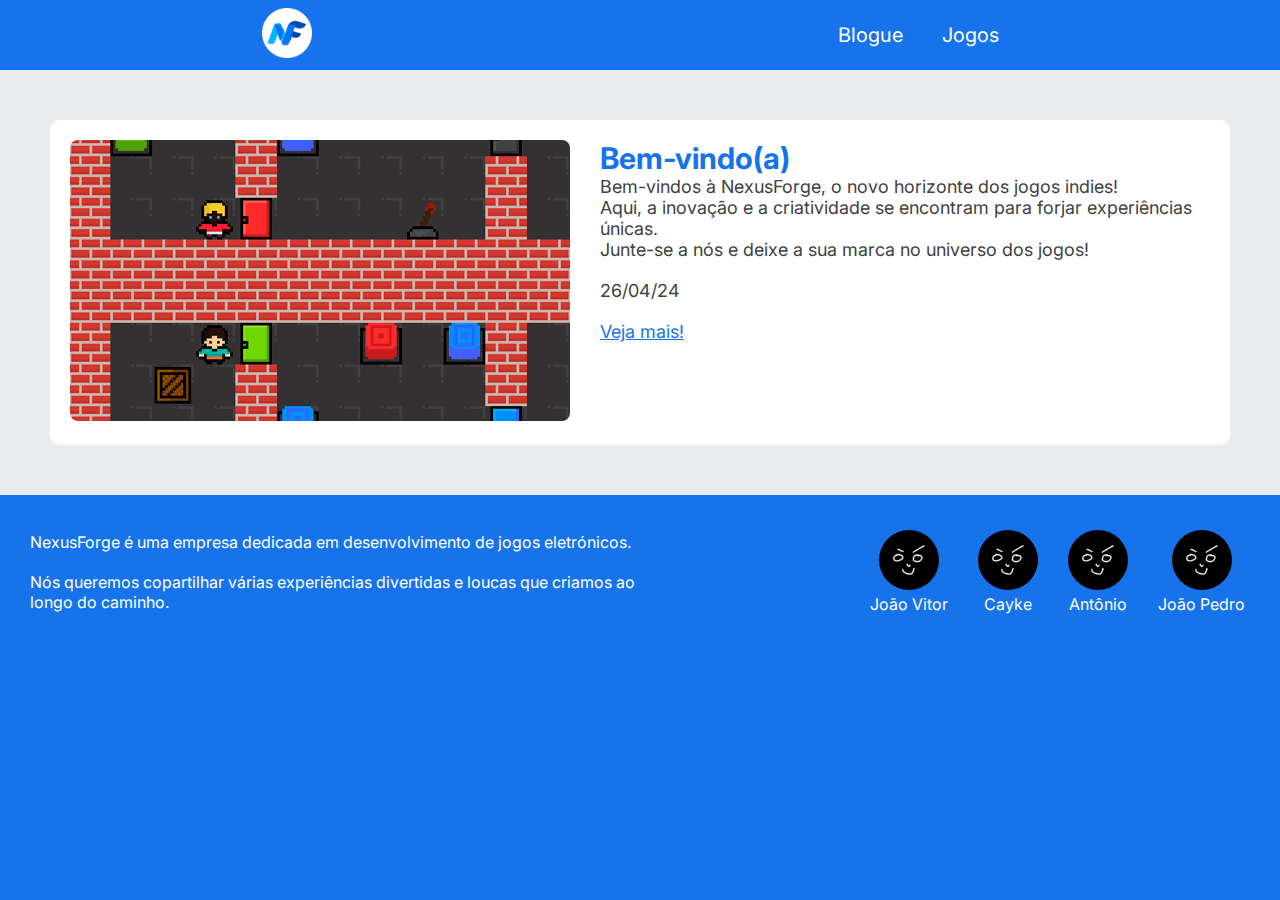
==== index.html @ 73d77b91 "Atualização das imagens" ====
<!DOCTYPE html>
<html lang="pt-br">
<head>
    <meta charset="UTF-8">
    <meta name="viewport" content="width=device-width, initial-scale=1.0">
    <title>NexusForge - Início</title>
    <link rel="stylesheet" href="assets/css/style.css">
    <link rel="shortcut icon" href="assets/img/favicon.ico" type="image/x-icon">
    <link href='https://unpkg.com/boxicons@2.1.4/css/boxicons.min.css' rel='stylesheet'>
</head>
<body>
    <header>
        <nav>
            <a href="index.html"><img class="logo" src="assets/img/nexusforge icon.png"></a>
            <div class="change-page-a">
                <a class="pages-link" href="index.html">Blogue</a>
                <a class="pages-link" href="assets/pages/games.html">Jogos</a>
            </div>   
        </nav>
    </header>

    <main>
        <div class="main-container">

            <section class="section-config">
                <div class="section-container">
                    <a id="welcomeMessageBtns" class="section-btn" href="assets/pages/all-blogs.html">
                        <img class="post-img" src="assets/img/destaques/Welcome_Message.png">
                        <div class="update-info"></div>
                    </a>
                    <div class="update-info">
                        <a id="welcomeMessageBtns" class="title-btn" href="assets/pages/all-blogs.html">
                            <h1 class="title">Bem-vindo(a)</h1>
                        </a>
                        <p>Bem-vindos à NexusForge, o novo horizonte dos jogos indies!</p>
                        <p>Aqui, a inovação e a criatividade se encontram para forjar experiências únicas.</p>
                        <p>Junte-se a nós e deixe a sua marca no universo dos jogos!</p>
                        <br>
                        <p class="date">26/04/24</p>
                        <br>
                        <a id="welcomeMessageBtns" class="see-more-btn" href="assets/pages/all-blogs.html">Veja mais!</a>
                    </div>
                </div>
            </section>
        </div>
    </main>

    <footer>
        <div class="footer-messages">
            <p>NexusForge é uma empresa dedicada em desenvolvimento de jogos eletrónicos.</p>
            <br>
            <p>Nós queremos copartilhar várias experiências divertidas e loucas que criamos ao <br> longo do caminho.</p>
        </div>

        <div class="dev-container">
            <div class="devs">
                <a class="dev-a" href="https://www.instagram.com/jv.gouveaa/">
                    <img class="dev-img" src="assets/img/null-logo.png">
                    <br>
                    João Vitor
                </a>
            </div>

            <div class="devs">
                <a class="dev-a" href="https://www.instagram.com/caykeggarcia/">
                    <img class="dev-img" src="assets/img/null-logo.png">
                    <br>
                    Cayke
                </a>
            </div>

            <div class="devs">
                <a class="dev-a" href="https://www.instagram.com/joao_pedroxz17/">
                    <img class="dev-img" src="assets/img/null-logo.png">
                    <br>
                    Antônio
                </a>
            </div>

            <div class="devs">
                <a class="dev-a" href="https://www.instagram.com/antoniiofilipe_/">
                    <img class="dev-img" src="assets/img/null-logo.png">
                    <br>
                    João Pedro
                </a>
            </div>
        </div>
    </footer>
</body>
</html>
---- assets/css/style.css ----
@import url('https://fonts.googleapis.com/css2?family=Open+Sans:ital,wght@0,300..800;1,300..800&display=swap');
@import url('https://fonts.googleapis.com/css2?family=Inter:wght@100..900&family=Pixelify+Sans:wght@400..700&display=swap');

* {
    margin: 0;
    padding: 0;
}

body {
    font-family: Inter;
    background-color: #1673ec;
}

header {
    width: 100%;
    position: absolute;
    top: 0;
    left: 0;
    background-color: #1673ec;
}

nav {
    display: flex;
    justify-content: space-around;
    align-items: center;
    padding: 8px;
}

main  {
    margin-top: 70px;
    background-color: rgb(233, 236, 238);
}

footer {
    display: flex;
    justify-content: space-between;
    background-color: #1673ec;
    color: white;
    align-items: center;
}

.logo {
    width: 50px;
    height: 50px;
}

.change-page-a {
    width: 200px;
    display: flex;
    justify-content: space-around;
}

.change-page-a > a {
    color: white;
    font-size: 20px;
}

.pages-link {
    text-decoration: none;
}

.pages-link:hover {
    text-decoration: underline;
}

.footer-messages {
    padding: 30px;
}

.footer-messages > p {
    font-size: 16px;
}

.dev-container {
    display: flex;
    justify-content: space-around;
    padding: 20px;
}

.devs {
    padding: 15px;
    text-align: center;
}

.dev-img {
    width: 60px;
    height: 60px;
    border-radius: 100px;
}

.dev-a {
    color: white;
    text-decoration: none;
}

.dev-a:hover {
    text-decoration: underline;
}

.main-container {
    padding: 50px;
}

.section-config {
    padding: 20px;
    background-color: white;
    border-radius: 10px;
    align-items: center;
}

.section-container {
    display: flex;
    color: black;
    text-decoration: none;
}

.update-info {
    padding-left: 30px;
}

.post-img {
    border-radius: 8px;
}

.title {
    color: #1673ec;
    font-size: 30px;
    font-weight: bold;
}

.update-info > ul > li {
    list-style: none;
    color: rgb(65, 65, 65);
    font-size: 18px;
}

.update-info > p {
    list-style: none;
    color: rgb(65, 65, 65);
    font-size: 18px;
}


.title-btn {
    text-decoration: none;
}

.date {
    color: black;
}

.see-more-btn {
    text-decoration: underline;
    color: #1673ec;
    font-size: 18px;
}

@media screen and (max-width: 820px){
    footer {
        display: block;
    }
    
    .section-container {
        display: block;
        color: black;
        text-decoration: none;
    }

    .update-info {
        padding: 0px;
    }
}

@media screen and (max-width: 600px){
    .post-img {
        width: 400px;
    }

    .update-info {
        padding: 0px;
    }
}

@media screen and (max-width: 512px){
    .post-img {
        width: 260px;
    }

    .update-info {
        padding: 0px;
    }

    .devs {
        padding: 5px;
    }
}

@media screen and (max-width: 400px){
    .post-img {
        width: 200px;
    }

    .update-info {
        padding: 0px;
    }

    .devs {
        padding: 5px;
    }
}
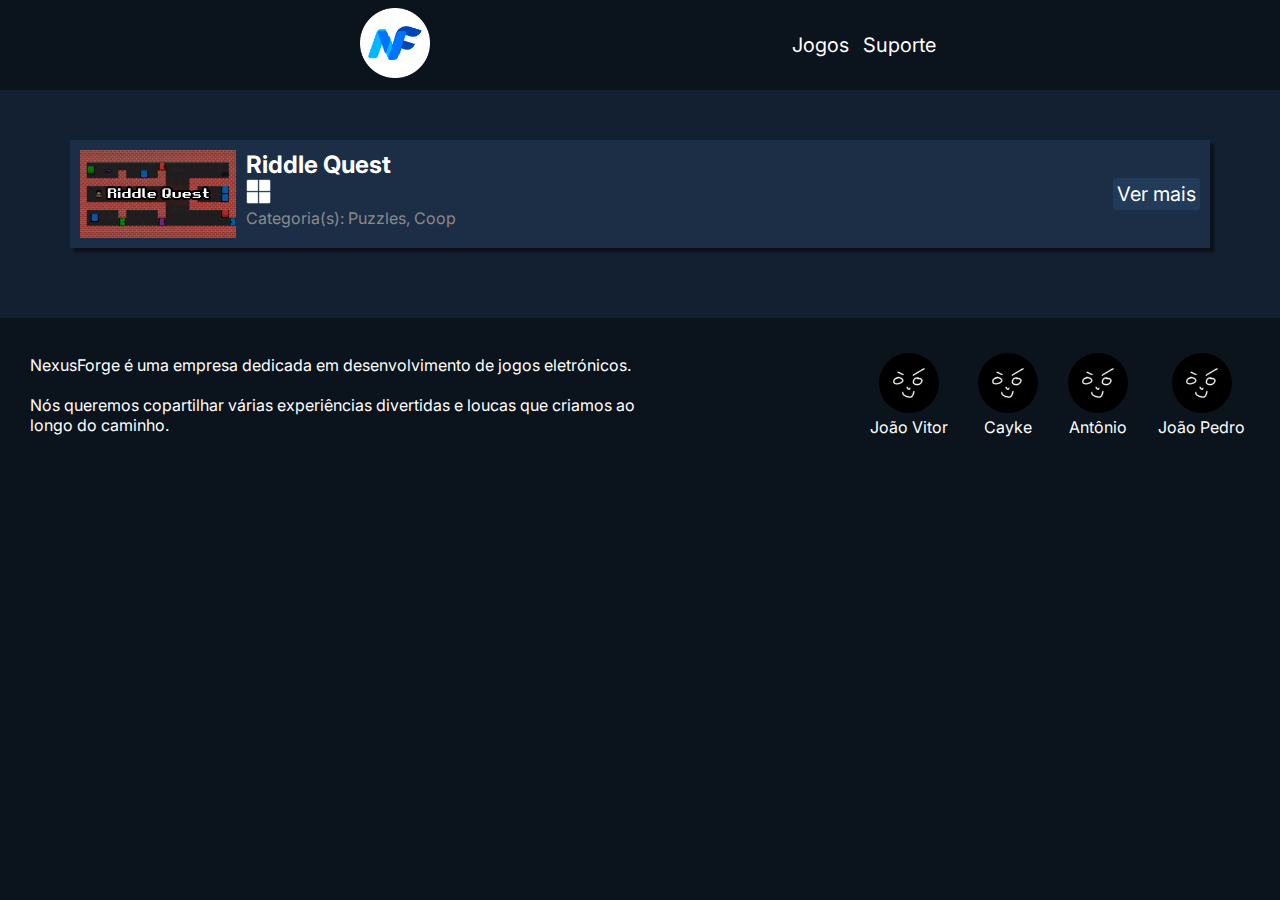
==== commit a49e4c33: "Atualização geral do site" ====
--- a/index.html
+++ b/index.html
@@ -10,38 +10,31 @@
 </head>
 <body>
     <header>
-        <nav>
+        <div class="logo-holder">
             <a href="index.html"><img class="logo" src="assets/img/nexusforge icon.png"></a>
-            <div class="change-page-a">
-                <a class="pages-link" href="index.html">Blogue</a>
-                <a class="pages-link" href="assets/pages/games.html">Jogos</a>
-            </div>   
-        </nav>
+        </div>
+
+        <div class="navigation">
+            <a href="index.html">Jogos</a>
+            <a href="#">Suporte</a>
+        </div>
     </header>
 
     <main>
-        <div class="main-container">
-
-            <section class="section-config">
-                <div class="section-container">
-                    <a id="welcomeMessageBtns" class="section-btn" href="assets/pages/all-blogs.html">
-                        <img class="post-img" src="assets/img/destaques/Welcome_Message.png">
-                        <div class="update-info"></div>
-                    </a>
-                    <div class="update-info">
-                        <a id="welcomeMessageBtns" class="title-btn" href="assets/pages/all-blogs.html">
-                            <h1 class="title">Bem-vindo(a)</h1>
-                        </a>
-                        <p>Bem-vindos à NexusForge, o novo horizonte dos jogos indies!</p>
-                        <p>Aqui, a inovação e a criatividade se encontram para forjar experiências únicas.</p>
-                        <p>Junte-se a nós e deixe a sua marca no universo dos jogos!</p>
-                        <br>
-                        <p class="date">26/04/24</p>
-                        <br>
-                        <a id="welcomeMessageBtns" class="see-more-btn" href="assets/pages/all-blogs.html">Veja mais!</a>
-                    </div>
+        <div class="game-content">
+            <div class="game-specifications">
+                <img class="game-image" src="assets/img/destaques/riddlequest-image.webp">
+                <div class="texts-content">
+                    <h2 class="game-title">Riddle Quest</h2>
+                    <img class="system-icon" src="assets/img/windows-icon.png">
+                    <p class="game-category">Categoria(s): Puzzles, Coop</p>
                 </div>
-            </section>
+            </div>
+            <div class="buttons-content">
+                <div class="see-more">
+                    <a href="https://gamejolt.com/games/RiddleQuest/816502" target=”_blank”>Ver mais</a>
+                </div>
+            </div>
         </div>
     </main>
 
@@ -61,7 +54,7 @@
                 </a>
             </div>
 
-            <div class="devs">
+            <div class="devs"> 
                 <a class="dev-a" href="https://www.instagram.com/caykeggarcia/">
                     <img class="dev-img" src="assets/img/null-logo.png">
                     <br>
--- a/assets/css/style.css
+++ b/assets/css/style.css
@@ -8,58 +8,115 @@
 
 body {
     font-family: Inter;
-    background-color: #1673ec;
+    background-color: #0b131d;
+    overflow-x: hidden;
 }
 
 header {
     width: 100%;
-    position: absolute;
+    position: fixed;
     top: 0;
     left: 0;
-    background-color: #1673ec;
-}
-
-nav {
-    display: flex;
-    justify-content: space-around;
+    
+    background-color: #0b131d;
+
+    display: flex;
+    justify-content: space-evenly;
+
     align-items: center;
+    text-decoration: center;
+
     padding: 8px;
+}
+
+.logo-holder {
+    align-items: center;
+    text-align: center;  
+}
+
+.navigation > a {
+    padding-left: 10px;
+    color: white;
+    font-size: 20px;
+    text-decoration: none;
+}
+
+.navigation > a:hover {
+    text-decoration: underline;
 }
 
 main  {
     margin-top: 70px;
-    background-color: rgb(233, 236, 238);
+    padding: 70px;
+    background-color: #132031;
 }
 
 footer {
     display: flex;
     justify-content: space-between;
-    background-color: #1673ec;
+    background-color: #0b131d;
     color: white;
     align-items: center;
 }
 
 .logo {
-    width: 50px;
-    height: 50px;
-}
-
-.change-page-a {
-    width: 200px;
-    display: flex;
-    justify-content: space-around;
-}
-
-.change-page-a > a {
-    color: white;
+    width: 70px;
+    height: 70px;
+}
+
+.game-content {
+    box-shadow: 4px 4px 2px #0a111a;
+    background-color: #1b2e46;
+    padding: 10px;
+    display: flex;
+    justify-content: space-between;
+    align-items: center;
+}
+
+.game-specifications {
+    display: flex;
+    width: 520px;
+}
+
+.texts-content {
+    padding-left: 10px;
+}
+
+.game-image {
+    width: 30%;
+    height: 100%;
+}
+
+.system-icon {
+    width: 25px;
+    height: 25px;
+}
+
+.game-title {
+    color: white;
+}
+
+.game-category {
+    color: rgb(138, 138, 138);
+}
+
+.buttons-content {
+    padding-left: 10px;
+}
+
+.see-more {
+    background-color: #223b58;
+    padding: 4px;
+    border-radius: 3px;
+}
+
+.see-more > a {
     font-size: 20px;
-}
-
-.pages-link {
+    color: white;
     text-decoration: none;
 }
 
-.pages-link:hover {
+.see-more > a:hover {
     text-decoration: underline;
 }
 
@@ -97,114 +154,237 @@
     text-decoration: underline;
 }
 
-.main-container {
-    padding: 50px;
-}
-
-.section-config {
-    padding: 20px;
-    background-color: white;
-    border-radius: 10px;
-    align-items: center;
-}
-
-.section-container {
-    display: flex;
-    color: black;
-    text-decoration: none;
-}
-
-.update-info {
-    padding-left: 30px;
-}
-
-.post-img {
-    border-radius: 8px;
-}
-
-.title {
-    color: #1673ec;
-    font-size: 30px;
-    font-weight: bold;
-}
-
-.update-info > ul > li {
-    list-style: none;
-    color: rgb(65, 65, 65);
-    font-size: 18px;
-}
-
-.update-info > p {
-    list-style: none;
-    color: rgb(65, 65, 65);
-    font-size: 18px;
-}
-
-
-.title-btn {
-    text-decoration: none;
-}
-
-.date {
-    color: black;
-}
-
-.see-more-btn {
-    text-decoration: underline;
-    color: #1673ec;
-    font-size: 18px;
-}
-
 @media screen and (max-width: 820px){
     footer {
         display: block;
     }
-    
-    .section-container {
-        display: block;
-        color: black;
-        text-decoration: none;
-    }
-
-    .update-info {
-        padding: 0px;
-    }
-}
-
-@media screen and (max-width: 600px){
-    .post-img {
-        width: 400px;
-    }
-
-    .update-info {
-        padding: 0px;
-    }
-}
-
-@media screen and (max-width: 512px){
-    .post-img {
-        width: 260px;
-    }
-
-    .update-info {
-        padding: 0px;
-    }
-
-    .devs {
-        padding: 5px;
-    }
-}
-
-@media screen and (max-width: 400px){
-    .post-img {
-        width: 200px;
-    }
-
-    .update-info {
-        padding: 0px;
-    }
-
-    .devs {
-        padding: 5px;
+}
+
+@media screen and (max-width: 780px){
+    .game-content {
+        display: block;
+    }
+
+    .game-specifications {
+        display: flex;
+    }
+
+    .texts-content {
+        padding-left: 10px;
+        padding-top: 8px;
+        padding-bottom: 12px;
+    }
+
+    .buttons-content {
+        padding-left: 0px;
+        text-align: center;
+    }
+}
+
+@media screen and (max-width: 535px){
+    .game-content {
+        display: block;
+    }
+
+    .game-specifications {
+        display: block;
+    }
+
+    .texts-content {
+        padding-left: 0px;
+        padding-top: 8px;
+        padding-bottom: 12px;
+    }
+
+    .buttons-content {
+        padding-left: 0px;
+        text-align: center;
+    }
+
+    .game-image {
+        width: 68.8%;
+        height: 100%;
+    }
+}
+
+@media screen and (max-width: 530px){
+    .game-content {
+        display: block;
+    }
+
+    .game-specifications {
+        display: block;
+    }
+
+    .texts-content {
+        padding-left: 0px;
+        padding-top: 8px;
+        padding-bottom: 12px;
+    }
+
+    .buttons-content {
+        padding-left: 0px;
+        text-align: center;
+    }
+
+    .game-image {
+        width: 68%;
+        height: 100%;
+    }
+}
+
+@media screen and (max-width: 525px){
+    .game-content {
+        display: block;
+    }
+
+    .game-specifications {
+        display: block;
+    }
+
+    .texts-content {
+        padding-left: 0px;
+        padding-top: 8px;
+        padding-bottom: 12px;
+    }
+
+    .buttons-content {
+        padding-left: 0px;
+        text-align: center;
+    }
+
+    .game-image {
+        width: 67%;
+        height: 100%;
+    }
+}
+
+@media screen and (max-width: 520px){
+    .game-content {
+        display: block;
+    }
+
+    .game-specifications {
+        display: block;
+    }
+
+    .texts-content {
+        padding-left: 0px;
+        padding-top: 8px;
+        padding-bottom: 12px;
+    }
+
+    .buttons-content {
+        padding-left: 0px;
+        text-align: center;
+    }
+
+    .game-image {
+        width: 65.7%;
+        height: 100%;
+    }
+}
+
+@media screen and (max-width: 515px){
+    .game-content {
+        display: block;
+    }
+
+    .game-specifications {
+        display: block;
+    }
+
+    .texts-content {
+        padding-left: 0px;
+        padding-top: 8px;
+        padding-bottom: 12px;
+    }
+
+    .buttons-content {
+        padding-left: 0px;
+        text-align: center;
+    }
+
+    .game-image {
+        width: 65%;
+        height: 100%;
+    }
+}
+
+@media screen and (max-width: 510px){
+    .game-content {
+        display: block;
+    }
+
+    .game-specifications {
+        display: block;
+    }
+
+    .texts-content {
+        padding-left: 0px;
+        padding-top: 8px;
+        padding-bottom: 12px;
+    }
+
+    .buttons-content {
+        padding-left: 0px;
+        text-align: center;
+    }
+
+    .game-image {
+        width: 64%;
+        height: 100%;
+    }
+}
+
+@media screen and (max-width: 505px){
+    .game-content {
+        display: block;
+    }
+
+    .game-specifications {
+        display: block;
+    }
+
+    .texts-content {
+        padding-left: 0px;
+        padding-top: 8px;
+        padding-bottom: 12px;
+    }
+
+    .buttons-content {
+        padding-left: 0px;
+        text-align: center;
+    }
+
+    .game-image {
+        width: 63%;
+        height: 100%;
+    }
+}
+
+@media screen and (max-width: 500px){
+    .game-content {
+        display: block;
+    }
+
+    .game-specifications {
+        display: block;
+    }
+
+    .texts-content {
+        padding-left: 0px;
+        padding-top: 8px;
+        padding-bottom: 12px;
+    }
+
+    .buttons-content {
+        padding-left: 0px;
+        text-align: center;
+    }
+
+    .game-image {
+        width: 62.2%;
+        height: 100%;
     }
 }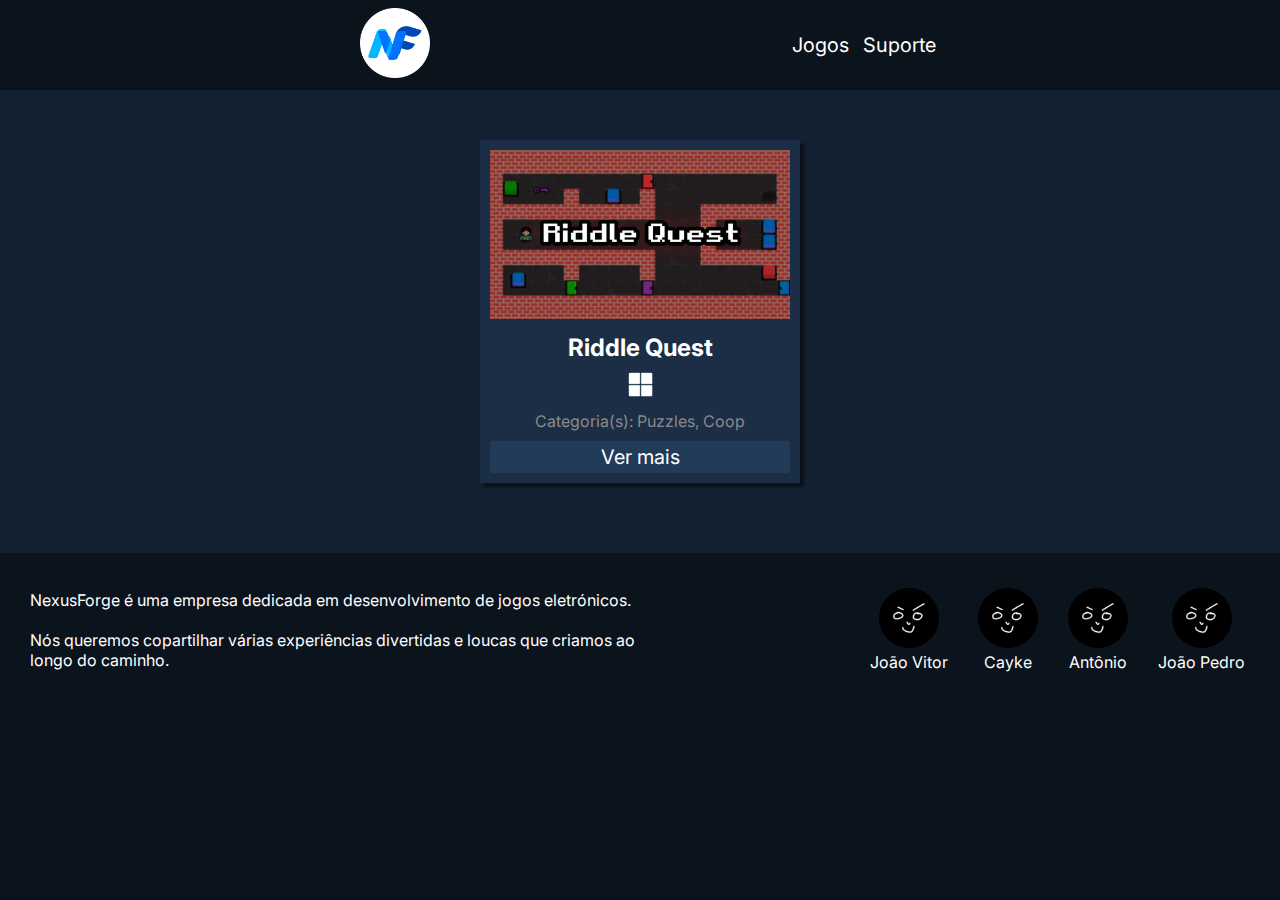
==== commit dd2b884f: "Atualização do site 2.1" ====
--- a/index.html
+++ b/index.html
@@ -4,14 +4,14 @@
     <meta charset="UTF-8">
     <meta name="viewport" content="width=device-width, initial-scale=1.0">
     <title>NexusForge - Início</title>
-    <link rel="stylesheet" href="assets/css/style.css">
-    <link rel="shortcut icon" href="assets/img/favicon.ico" type="image/x-icon">
+    <link rel="stylesheet" href="assets/css/index-style.css">
+    <link rel="shortcut icon" href="assets/img/Icons/favicon.ico" type="image/x-icon">
     <link href='https://unpkg.com/boxicons@2.1.4/css/boxicons.min.css' rel='stylesheet'>
 </head>
 <body>
     <header>
         <div class="logo-holder">
-            <a href="index.html"><img class="logo" src="assets/img/nexusforge icon.png"></a>
+            <a href="index.html"><img class="logo" src="assets/img/Icons/nexusforge icon.png"></a>
         </div>
 
         <div class="navigation">
@@ -21,18 +21,20 @@
     </header>
 
     <main>
-        <div class="game-content">
-            <div class="game-specifications">
-                <img class="game-image" src="assets/img/destaques/riddlequest-image.webp">
-                <div class="texts-content">
-                    <h2 class="game-title">Riddle Quest</h2>
-                    <img class="system-icon" src="assets/img/windows-icon.png">
-                    <p class="game-category">Categoria(s): Puzzles, Coop</p>
+        <div class="game-list">
+            <div class="game-content">
+                <div class="game-specifications">
+                    <img class="game-image" src="assets/img/Games/Riddle Quest/RiddleQuestTitle.webp">
+                    <div class="texts-content">
+                        <h2 class="game-title">Riddle Quest</h2>
+                        <img class="system-icon" src="assets/img/Icons/windows-icon.png">
+                        <p class="game-category">Categoria(s): Puzzles, Coop</p>
+                    </div>
                 </div>
-            </div>
-            <div class="buttons-content">
-                <div class="see-more">
-                    <a href="https://gamejolt.com/games/RiddleQuest/816502" target=”_blank”>Ver mais</a>
+                <div class="buttons-content">
+                    <div class="see-more">
+                        <a href="assets/pages/riddle-quest.html">Ver mais</a>
+                    </div>
                 </div>
             </div>
         </div>
@@ -48,7 +50,7 @@
         <div class="dev-container">
             <div class="devs">
                 <a class="dev-a" href="https://www.instagram.com/jv.gouveaa/">
-                    <img class="dev-img" src="assets/img/null-logo.png">
+                    <img class="dev-img" src="assets/img/Avatars/null-logo.png">
                     <br>
                     João Vitor
                 </a>
@@ -56,7 +58,7 @@
 
             <div class="devs"> 
                 <a class="dev-a" href="https://www.instagram.com/caykeggarcia/">
-                    <img class="dev-img" src="assets/img/null-logo.png">
+                    <img class="dev-img" src="assets/img/Avatars/null-logo.png">
                     <br>
                     Cayke
                 </a>
@@ -64,7 +66,7 @@
 
             <div class="devs">
                 <a class="dev-a" href="https://www.instagram.com/joao_pedroxz17/">
-                    <img class="dev-img" src="assets/img/null-logo.png">
+                    <img class="dev-img" src="assets/img/Avatars/null-logo.png">
                     <br>
                     Antônio
                 </a>
@@ -72,7 +74,7 @@
 
             <div class="devs">
                 <a class="dev-a" href="https://www.instagram.com/antoniiofilipe_/">
-                    <img class="dev-img" src="assets/img/null-logo.png">
+                    <img class="dev-img" src="assets/img/Avatars/null-logo.png">
                     <br>
                     João Pedro
                 </a>
--- a/assets/css/index-style.css
+++ b/assets/css/index-style.css
@@ -0,0 +1,173 @@
+@import url('https://fonts.googleapis.com/css2?family=Open+Sans:ital,wght@0,300..800;1,300..800&display=swap');
+@import url('https://fonts.googleapis.com/css2?family=Inter:wght@100..900&family=Pixelify+Sans:wght@400..700&display=swap');
+
+* {
+    margin: 0;
+    padding: 0;
+}
+
+body {
+    font-family: Inter;
+    background-color: #0b131d;
+    overflow-x: hidden;
+}
+
+header {
+    width: 100%;
+    position: fixed;
+    top: 0;
+    left: 0;
+    
+    background-color: #0b131d;
+
+    display: flex;
+    justify-content: space-evenly;
+
+    align-items: center;
+    text-decoration: center;
+
+    padding: 8px;
+}
+
+.logo-holder {
+    align-items: center;
+    text-align: center;  
+}
+
+.navigation > a {
+    padding-left: 10px;
+    color: white;
+    font-size: 20px;
+    text-decoration: none;
+}
+
+.navigation > a:hover {
+    text-decoration: underline;
+}
+
+main  {
+    margin-top: 70px;
+    padding: 70px;
+    background-color: #132031;
+}
+
+footer {
+    display: flex;
+    justify-content: space-between;
+    background-color: #0b131d;
+    color: white;
+    align-items: center;
+}
+
+.logo {
+    width: 70px;
+    height: 70px;
+}
+
+.game-list {
+    display: flex;
+    justify-content: space-evenly;
+}
+
+.game-content {
+    box-shadow: 4px 4px 2px #0a111a;
+    background-color: #1b2e46;
+    padding: 10px;
+    align-items: center;
+    width: 300px;
+}
+
+.game-specifications {
+    display: block;
+}
+
+.texts-content {
+    margin-top: 10px;
+    text-align: center;
+}
+
+.game-image {
+    width: 100%;
+    height: 100%;
+}
+
+.system-icon {
+    width: 25px;
+    height: 25px;
+    margin-top: 10px;
+}
+
+.game-title {
+    color: white;
+}
+
+.game-category {
+    color: rgb(138, 138, 138);
+    margin-top: 10px;
+}
+
+.buttons-content {
+    margin-top: 10px;
+    text-align: center;
+}
+
+.see-more {
+    background-color: #223b58;
+    padding: 4px;
+    border-radius: 3px;
+}
+
+.see-more > a {
+    font-size: 20px;
+    color: white;
+    text-decoration: none;
+}
+
+.see-more > a:hover {
+    text-decoration: underline;
+}
+
+.footer-messages {
+    padding: 30px;
+}
+
+.footer-messages > p {
+    font-size: 16px;
+}
+
+.dev-container {
+    display: flex;
+    justify-content: space-around;
+    padding: 20px;
+}
+
+.devs {
+    padding: 15px;
+    text-align: center;
+}
+
+.dev-img {
+    width: 60px;
+    height: 60px;
+    border-radius: 100px;
+}
+
+.dev-a {
+    color: white;
+    text-decoration: none;
+}
+
+.dev-a:hover {
+    text-decoration: underline;
+}
+
+@media screen and (max-width: 820px){
+    footer {
+        display: block;
+    }
+
+    .game-list {
+        display: block;
+        align-items: center;
+    }
+}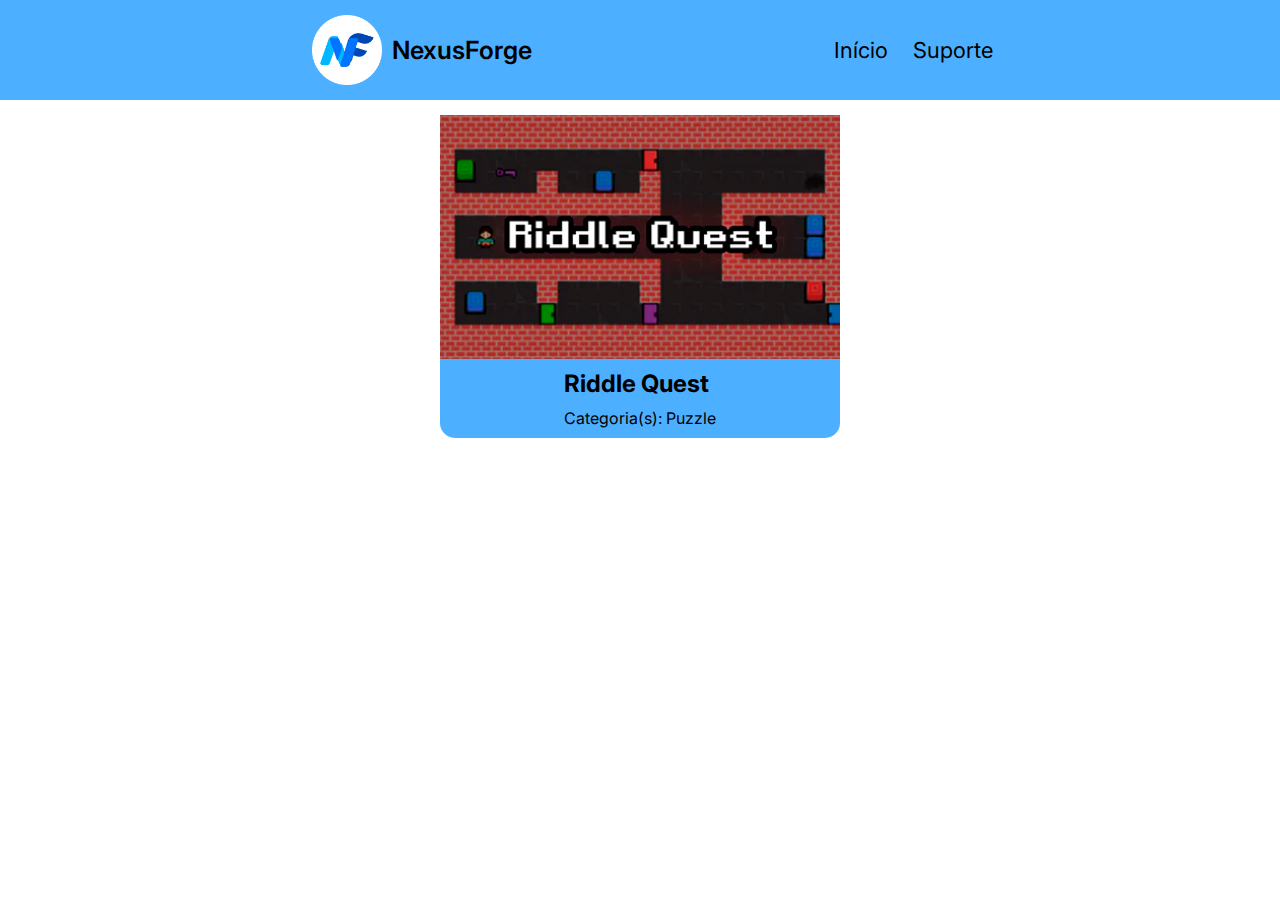
==== commit 8b0670df: "Grande Atualização" ====
--- a/index.html
+++ b/index.html
@@ -1,85 +1,44 @@
 <!DOCTYPE html>
 <html lang="pt-br">
-<head>
-    <meta charset="UTF-8">
-    <meta name="viewport" content="width=device-width, initial-scale=1.0">
+  <head>
+    <meta charset="UTF-8" />
+    <meta name="viewport" content="width=device-width, initial-scale=1.0" />
     <title>NexusForge - Início</title>
-    <link rel="stylesheet" href="assets/css/index-style.css">
-    <link rel="shortcut icon" href="assets/img/Icons/favicon.ico" type="image/x-icon">
-    <link href='https://unpkg.com/boxicons@2.1.4/css/boxicons.min.css' rel='stylesheet'>
-</head>
-<body>
-    <header>
-        <div class="logo-holder">
-            <a href="index.html"><img class="logo" src="assets/img/Icons/nexusforge icon.png"></a>
-        </div>
+    <link rel="stylesheet" href="src/css/style.css" />
+    <link
+      rel="shortcut icon"
+      href="src/img/Icons/favicon.ico"
+      type="image/x-icon"
+    />
+  </head>
+  <body>
+    <header class="top-header">
+      <div class="logo">
+        <a href="index.html">
+          <img src="src/img/Icons/nexusforge icon.png" />
+          <p>NexusForge</p>
+        </a>
+      </div>
 
-        <div class="navigation">
-            <a href="index.html">Jogos</a>
-            <a href="#">Suporte</a>
-        </div>
+      <nav class="nav-link">
+        <a href="index.html">Início</a>
+        <a href="index.html">Suporte</a>
+      </nav>
     </header>
 
     <main>
-        <div class="game-list">
-            <div class="game-content">
-                <div class="game-specifications">
-                    <img class="game-image" src="assets/img/Games/Riddle Quest/RiddleQuestTitle.webp">
-                    <div class="texts-content">
-                        <h2 class="game-title">Riddle Quest</h2>
-                        <img class="system-icon" src="assets/img/Icons/windows-icon.png">
-                        <p class="game-category">Categoria(s): Puzzles, Coop</p>
-                    </div>
-                </div>
-                <div class="buttons-content">
-                    <div class="see-more">
-                        <a href="assets/pages/riddle-quest.html">Ver mais</a>
-                    </div>
-                </div>
-            </div>
-        </div>
+      <div class="game-content">
+        <!-- Riddle Quest  -->
+        <a target="_blank" href="https://gamejolt.com/games/RiddleQuest/816502">
+          <div class="thumbnail">
+            <img src="src/img/Games/RiddleQuest.png" />
+          </div>
+          <div class="description">
+            <h2>Riddle Quest</h2>
+            <p>Categoria(s): Puzzle</p>
+          </div>
+        </a>
+      </div>
     </main>
-
-    <footer>
-        <div class="footer-messages">
-            <p>NexusForge é uma empresa dedicada em desenvolvimento de jogos eletrónicos.</p>
-            <br>
-            <p>Nós queremos copartilhar várias experiências divertidas e loucas que criamos ao <br> longo do caminho.</p>
-        </div>
-
-        <div class="dev-container">
-            <div class="devs">
-                <a class="dev-a" href="https://www.instagram.com/jv.gouveaa/">
-                    <img class="dev-img" src="assets/img/Avatars/null-logo.png">
-                    <br>
-                    João Vitor
-                </a>
-            </div>
-
-            <div class="devs"> 
-                <a class="dev-a" href="https://www.instagram.com/caykeggarcia/">
-                    <img class="dev-img" src="assets/img/Avatars/null-logo.png">
-                    <br>
-                    Cayke
-                </a>
-            </div>
-
-            <div class="devs">
-                <a class="dev-a" href="https://www.instagram.com/joao_pedroxz17/">
-                    <img class="dev-img" src="assets/img/Avatars/null-logo.png">
-                    <br>
-                    Antônio
-                </a>
-            </div>
-
-            <div class="devs">
-                <a class="dev-a" href="https://www.instagram.com/antoniiofilipe_/">
-                    <img class="dev-img" src="assets/img/Avatars/null-logo.png">
-                    <br>
-                    João Pedro
-                </a>
-            </div>
-        </div>
-    </footer>
-</body>
-</html>+  </body>
+</html>
--- a/src/css/style.css
+++ b/src/css/style.css
@@ -0,0 +1,85 @@
+@import url("https://fonts.googleapis.com/css2?family=Open+Sans:ital,wght@0,300..800;1,300..800&display=swap");
+@import url("https://fonts.googleapis.com/css2?family=Inter:wght@100..900&family=Pixelify+Sans:wght@400..700&display=swap");
+* {
+  padding: 0;
+  margin: 0;
+}
+
+body {
+  font-family: Inter;
+  background-color: #ffffff;
+}
+body .top-header {
+  position: fixed;
+  width: 100%;
+  top: 0;
+  left: 0;
+  background-color: #4dafff;
+  display: flex;
+  flex-direction: row;
+  justify-content: space-evenly;
+  padding: 10px;
+  align-items: center;
+}
+body .top-header .logo a {
+  display: flex;
+  flex-direction: row;
+  gap: 10px;
+  align-items: center;
+  color: black;
+  text-decoration: none;
+  font-size: 25px;
+  font-weight: 600;
+  padding: 5px;
+}
+body .top-header .logo a img {
+  width: 70px;
+  height: 70px;
+}
+body .top-header .nav-link {
+  display: flex;
+  flex-direction: row;
+  gap: 25px;
+}
+body .top-header .nav-link a {
+  color: black;
+  text-decoration: none;
+  font-size: 22px;
+}
+body .top-header .nav-link a:hover {
+  text-decoration: underline;
+}
+body main {
+  margin-top: 100px;
+}
+body main .game-content {
+  display: flex;
+  flex-direction: row;
+  flex-wrap: wrap;
+  gap: 30px;
+  padding: 15px;
+  justify-content: center;
+}
+body main .game-content a {
+  background-color: #4dafff;
+  color: black;
+  display: flex;
+  flex-direction: column;
+  text-decoration: none;
+  width: 400px;
+  max-width: 400px;
+  min-width: 400px;
+  height: auto;
+  overflow: hidden;
+  align-items: center;
+  border-radius: 0px 0px 15px 15px;
+}
+body main .game-content a .thumbnail img {
+  height: 100%;
+}
+body main .game-content a .description {
+  display: flex;
+  flex-direction: column;
+  gap: 10px;
+  padding: 10px;
+}/*# sourceMappingURL=style.css.map */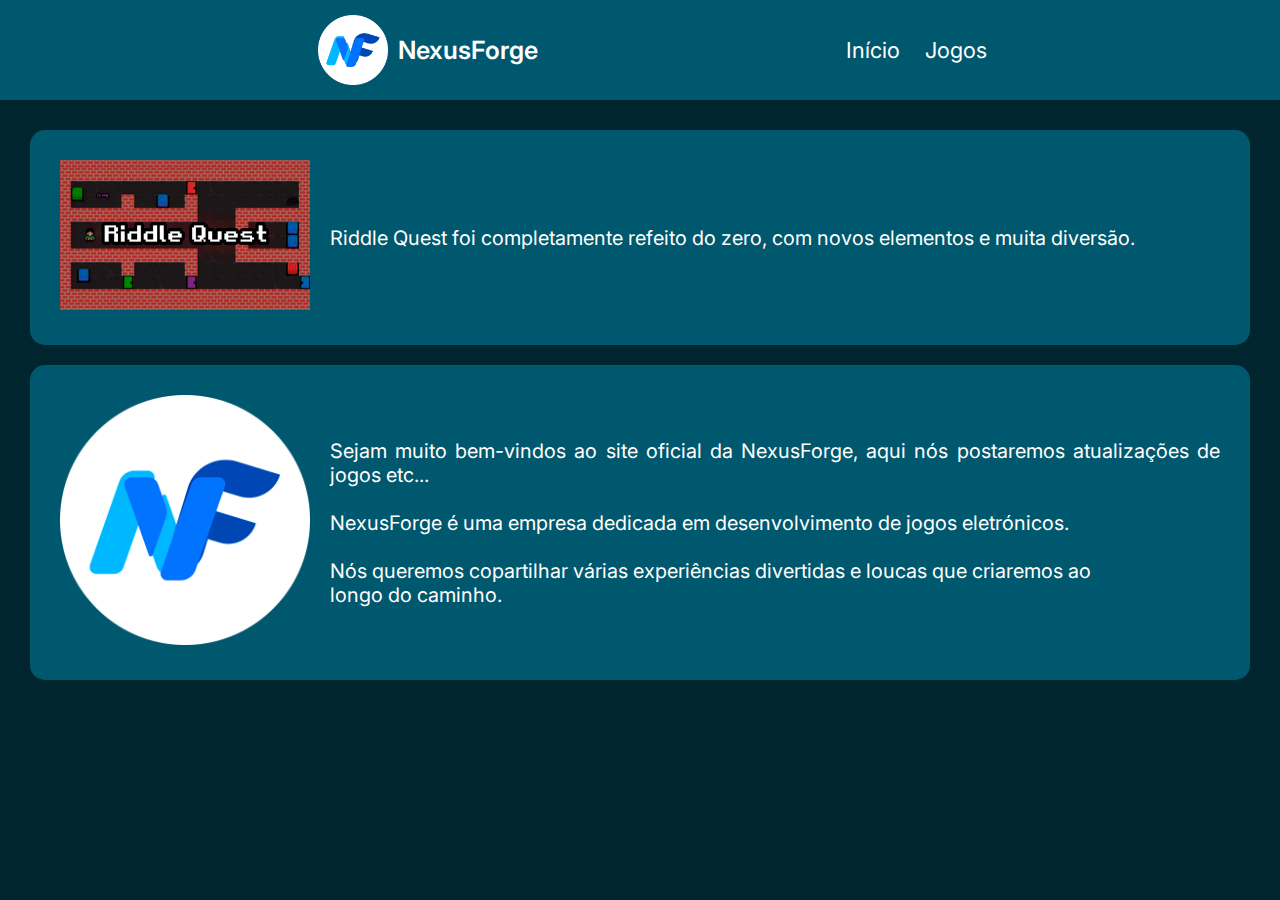
==== commit 494ab2df: "Grande Atualização" ====
--- a/index.html
+++ b/index.html
@@ -22,22 +22,49 @@
 
       <nav class="nav-link">
         <a href="index.html">Início</a>
-        <a href="index.html">Suporte</a>
+        <a href="games.html">Jogos</a>
       </nav>
     </header>
 
     <main>
-      <div class="game-content">
-        <!-- Riddle Quest  -->
-        <a target="_blank" href="https://gamejolt.com/games/RiddleQuest/816502">
+      <div class="home-content">
+        <div class="post">
           <div class="thumbnail">
-            <img src="src/img/Games/RiddleQuest.png" />
+            <div class="thumb-img">
+              <img src="src/img/Icons/nexusforge icon.png" />
+            </div>
           </div>
           <div class="description">
-            <h2>Riddle Quest</h2>
-            <p>Categoria(s): Puzzle</p>
+            <p>
+              Sejam muito bem-vindos ao site oficial da NexusForge, aqui nós
+              postaremos atualizações de jogos etc...
+            </p>
+            <br />
+            <p>
+              NexusForge é uma empresa dedicada em desenvolvimento de jogos
+              eletrónicos.
+            </p>
+            <br />
+            <p>
+              Nós queremos copartilhar várias experiências divertidas e loucas
+              que criaremos ao <br />
+              longo do caminho.
+            </p>
           </div>
-        </a>
+        </div>
+        <div class="post">
+          <div class="thumbnail">
+            <div class="thumb-img">
+              <img src="src/img/Games/RiddleQuest.png" />
+            </div>
+          </div>
+          <div class="description">
+            <p>
+              Riddle Quest foi completamente refeito do zero, com novos
+              elementos e muita diversão.
+            </p>
+          </div>
+        </div>
       </div>
     </main>
   </body>
--- a/src/css/style.css
+++ b/src/css/style.css
@@ -6,53 +6,59 @@
 }
 
 body {
-  font-family: Inter;
-  background-color: #ffffff;
+  font-family: "Inter";
+  background-color: #01252e;
+  -webkit-user-select: none;
+     -moz-user-select: none;
+          user-select: none;
 }
-body .top-header {
+body > .top-header {
   position: fixed;
   width: 100%;
   top: 0;
   left: 0;
-  background-color: #4dafff;
+  background-color: #00586e;
   display: flex;
   flex-direction: row;
   justify-content: space-evenly;
   padding: 10px;
   align-items: center;
 }
-body .top-header .logo a {
+body > .top-header > .logo a {
   display: flex;
   flex-direction: row;
   gap: 10px;
   align-items: center;
-  color: black;
+  color: white;
   text-decoration: none;
   font-size: 25px;
   font-weight: 600;
   padding: 5px;
 }
-body .top-header .logo a img {
+body > .top-header > .logo a > img {
   width: 70px;
   height: 70px;
 }
-body .top-header .nav-link {
+body > .top-header > .logo a:hover {
+  text-decoration: underline;
+}
+body > .top-header > .nav-link {
   display: flex;
   flex-direction: row;
   gap: 25px;
 }
-body .top-header .nav-link a {
-  color: black;
+body > .top-header > .nav-link > a {
+  color: white;
   text-decoration: none;
   font-size: 22px;
 }
-body .top-header .nav-link a:hover {
+body > .top-header > .nav-link > a:hover {
   text-decoration: underline;
 }
-body main {
+body > main {
   margin-top: 100px;
 }
-body main .game-content {
+body > main > .game-content {
   display: flex;
   flex-direction: row;
   flex-wrap: wrap;
@@ -60,9 +66,9 @@
   padding: 15px;
   justify-content: center;
 }
-body main .game-content a {
-  background-color: #4dafff;
-  color: black;
+body > main > .game-content > a {
+  background-color: #00586e;
+  color: white;
   display: flex;
   flex-direction: column;
   text-decoration: none;
@@ -72,14 +78,55 @@
   height: auto;
   overflow: hidden;
   align-items: center;
-  border-radius: 0px 0px 15px 15px;
+  border-radius: 15px 15px 15px 15px;
 }
-body main .game-content a .thumbnail img {
+body > main > .game-content > a > .thumbnail > img {
   height: 100%;
 }
-body main .game-content a .description {
+body > main > .game-content > a > .description {
   display: flex;
   flex-direction: column;
-  gap: 10px;
+  text-align: justify;
+  gap: 8px;
   padding: 10px;
+}
+body > main > .game-content > a > .description > .game-title {
+  display: flex;
+  justify-content: center;
+}
+body > main > .game-content > a:hover {
+  background-color: #004353;
+  outline: auto;
+  outline-style: solid;
+  outline-width: 4px;
+  outline-offset: 0px;
+}
+body > main > .game-content > a:hover > .thumbnail > img {
+  opacity: 0.8;
+}
+body > main > .home-content {
+  padding: 30px;
+  display: flex;
+  flex-direction: column-reverse;
+  gap: 20px;
+}
+body > main > .home-content > .post {
+  background-color: #00586e;
+  color: white;
+  padding: 30px;
+  font-size: 20px;
+  display: flex;
+  flex-direction: row;
+  align-items: center;
+  gap: 20px;
+  border-radius: 15px 15px 15px 15px;
+}
+body > main > .home-content > .post > .thumbnail > .thumb-img img {
+  width: 250px;
+}
+body > main > .home-content > .post > .description {
+  text-align: justify;
+  -webkit-user-select: text;
+     -moz-user-select: text;
+          user-select: text;
 }/*# sourceMappingURL=style.css.map */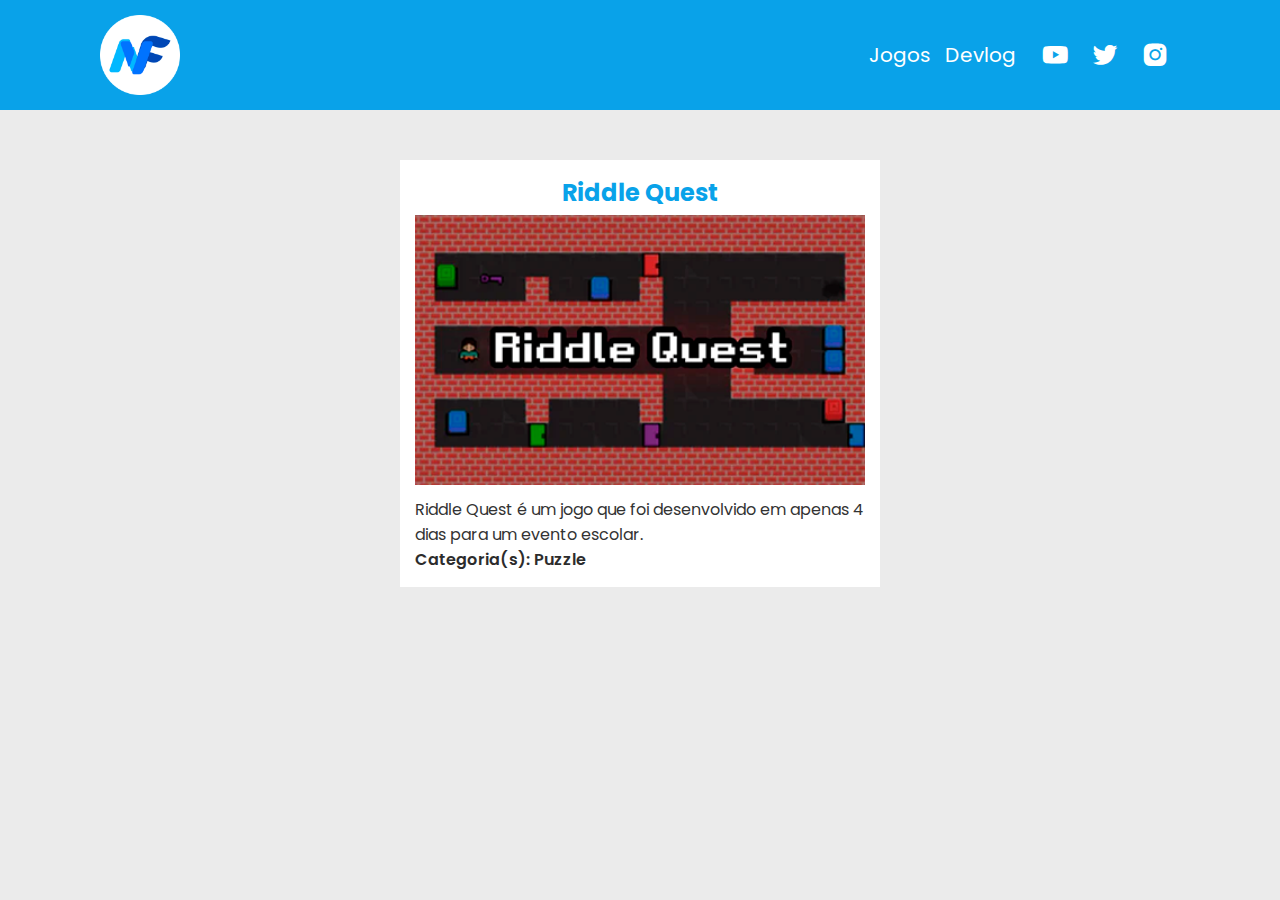
==== commit 93fc9404: "Grande Atualização" ====
--- a/index.html
+++ b/index.html
@@ -10,60 +10,85 @@
       href="src/img/Icons/favicon.ico"
       type="image/x-icon"
     />
+    <link
+      href="https://unpkg.com/boxicons@2.1.4/css/boxicons.min.css"
+      rel="stylesheet"
+    />
   </head>
   <body>
-    <header class="top-header">
-      <div class="logo">
-        <a href="index.html">
-          <img src="src/img/Icons/nexusforge icon.png" />
-          <p>NexusForge</p>
-        </a>
+    <header>
+      <div class="header-content">
+        <div class="logo">
+          <a href="index.html">
+            <img src="src/img/Icons/nexusforge icon.png" />
+          </a>
+        </div>
+
+        <nav class="nav-link">
+          <ul>
+            <!-- home -->
+            <li><a class="header-link" href="index.html">Jogos</a></li>
+            <!-- devlog -->
+            <li>
+              <a
+                class="header-link"
+                href="https://www.reddit.com/r/NexusForgeDevLogs/"
+                target="_blank"
+                >Devlog</a
+              >
+            </li>
+            <hr class="h-separator" />
+            <!-- youtube -->
+            <li>
+              <a
+                class="social"
+                href="https://www.youtube.com/@NexusForgeBr"
+                target="_blank"
+                ><i class="bx bxl-youtube"></i
+              ></a>
+            </li>
+            <!-- twitter -->
+            <li>
+              <a
+                class="social"
+                href="https://x.com/NexusForgeBr"
+                target="_blank"
+                ><i class="bx bxl-twitter"></i
+              ></a>
+            </li>
+            <!-- instagram -->
+            <li>
+              <a
+                class="social"
+                href="https://www.instagram.com/nexusforgebr/"
+                target="_blank"
+                ><i class="bx bxl-instagram-alt"></i
+              ></a>
+            </li>
+          </ul>
+        </nav>
       </div>
-
-      <nav class="nav-link">
-        <a href="index.html">Início</a>
-        <a href="games.html">Jogos</a>
-      </nav>
     </header>
 
     <main>
-      <div class="home-content">
-        <div class="post">
-          <div class="thumbnail">
-            <div class="thumb-img">
-              <img src="src/img/Icons/nexusforge icon.png" />
+      <div class="main-container">
+        <div class="games">
+          <!-- Riddle Quest  -->
+          <a class="game-links" href="riddle-quest.html">
+            <div class="game-title">
+              <h2>Riddle Quest</h2>
             </div>
-          </div>
-          <div class="description">
-            <p>
-              Sejam muito bem-vindos ao site oficial da NexusForge, aqui nós
-              postaremos atualizações de jogos etc...
-            </p>
-            <br />
-            <p>
-              NexusForge é uma empresa dedicada em desenvolvimento de jogos
-              eletrónicos.
-            </p>
-            <br />
-            <p>
-              Nós queremos copartilhar várias experiências divertidas e loucas
-              que criaremos ao <br />
-              longo do caminho.
-            </p>
-          </div>
-        </div>
-        <div class="post">
-          <div class="thumbnail">
-            <div class="thumb-img">
+            <div class="game-img">
               <img src="src/img/Games/RiddleQuest.png" />
             </div>
-          </div>
-          <div class="description">
-            <p>
-              Riddle Quest foi completamente refeito do zero, com novos
-              elementos e muita diversão.
-            </p>
-          </div>
+            <div class="game-info">
+              <p>
+                Riddle Quest é um jogo que foi desenvolvido em apenas 4 dias
+                para um evento escolar.
+              </p>
+              <h4>Categoria(s): Puzzle</h4>
+            </div>
+          </a>
         </div>
       </div>
     </main>
--- a/src/css/style.css
+++ b/src/css/style.css
@@ -1,132 +1,225 @@
-@import url("https://fonts.googleapis.com/css2?family=Open+Sans:ital,wght@0,300..800;1,300..800&display=swap");
-@import url("https://fonts.googleapis.com/css2?family=Inter:wght@100..900&family=Pixelify+Sans:wght@400..700&display=swap");
+@import url("https://fonts.googleapis.com/css2?family=Oswald:wght@200..700&family=Poppins:ital,wght@0,100;0,200;0,300;0,400;0,500;0,600;0,700;0,800;0,900;1,100;1,200;1,300;1,400;1,500;1,600;1,700;1,800;1,900&display=swap");
 * {
   padding: 0;
   margin: 0;
+  font-family: "Poppins";
 }
 
 body {
-  font-family: "Inter";
-  background-color: #01252e;
-  -webkit-user-select: none;
-     -moz-user-select: none;
-          user-select: none;
-}
-body > .top-header {
+  background-color: rgb(235, 235, 235);
+  -webkit-user-select: none;
+     -moz-user-select: none;
+          user-select: none;
+  overflow: hidden;
+}
+body > header {
   position: fixed;
   width: 100%;
+  height: 110px;
   top: 0;
   left: 0;
-  background-color: #00586e;
-  display: flex;
-  flex-direction: row;
-  justify-content: space-evenly;
-  padding: 10px;
-  align-items: center;
-}
-body > .top-header > .logo a {
-  display: flex;
-  flex-direction: row;
-  gap: 10px;
+  background-color: rgb(9, 162, 233);
+}
+body > header .header-content {
+  display: flex;
+  flex-direction: row;
+  justify-content: space-between;
+  align-items: center;
+  padding: 15px 100px;
+}
+body > header .header-content > .logo a {
+  display: flex;
+  align-items: center;
+}
+body > header .header-content > .logo a img {
+  width: 80px;
+  height: 80px;
+}
+body > header .header-content > .nav-link ul {
+  display: flex;
+  flex-direction: row;
+}
+body > header .header-content > .nav-link ul li {
+  list-style: none;
+}
+body > header .header-content > .nav-link ul li > a {
+  display: flex;
+  justify-content: center;
   align-items: center;
   color: white;
   text-decoration: none;
-  font-size: 25px;
-  font-weight: 600;
-  padding: 5px;
-}
-body > .top-header > .logo a > img {
-  width: 70px;
-  height: 70px;
-}
-body > .top-header > .logo a:hover {
+  font-size: 20px;
+}
+body > header .header-content > .nav-link ul li > a:hover {
+  background-color: white;
+  color: rgb(9, 162, 233);
+}
+body > header .header-content > .nav-link ul .header-link {
+  width: 80px;
+  height: 50px;
+}
+body > header .header-content > .nav-link ul .social {
+  width: 50px;
+  height: 50px;
+  font-size: 30px;
+}
+body > header .header-content > .nav-link ul .h-separator {
+  width: 10px;
+  border: none;
+}
+
+main {
+  margin-top: 110px;
+  height: calc(100vh - 110px);
+  overflow-y: auto;
+}
+main > .main-container > .games {
+  display: flex;
+  flex-direction: row;
+  flex-wrap: wrap;
+  justify-content: center;
+  align-items: center;
+  padding: 50px;
+  gap: 50px;
+}
+main > .main-container > .games > .game-links {
+  display: flex;
+  flex-direction: column;
+  gap: 5px;
+  background-color: white;
+  padding: 15px;
+  width: 450px;
+  overflow: hidden;
+  -webkit-user-select: none;
+     -moz-user-select: none;
+          user-select: none;
+  text-decoration: none;
+}
+main > .main-container > .games > .game-links > .game-title h2 {
+  color: #09a2e9;
+  text-align: center;
+}
+main > .main-container > .games > .game-links > .game-img img {
+  width: 100%;
+  height: 100%;
+}
+main > .main-container > .games > .game-links > .game-info p {
+  color: rgb(51, 51, 51);
+  font-weight: 400;
+}
+main > .main-container > .games > .game-links > .game-info h4 {
+  color: rgb(44, 44, 44);
+  font-weight: 550;
+}
+main > .main-container > .posts {
+  display: flex;
+  flex-direction: column-reverse;
+  justify-content: center;
+  align-items: center;
+  padding: 50px;
+  gap: 50px;
+}
+main > .main-container > .posts > .post {
+  display: flex;
+  flex-direction: column;
+  -webkit-user-select: text;
+     -moz-user-select: text;
+          user-select: text;
+  background-color: white;
+  padding: 15px;
+  width: 600px;
+  gap: 15px;
+  overflow: hidden;
+  -webkit-user-select: none;
+     -moz-user-select: none;
+          user-select: none;
+}
+main > .main-container > .posts > .post > .post-title {
+  display: flex;
+  flex-direction: column;
+  flex-wrap: wrap;
+  gap: 5px;
+}
+main > .main-container > .posts > .post > .post-title > .title {
+  color: rgb(9, 162, 233);
+}
+main > .main-container > .posts > .post > .post-title > .post-date {
+  color: rgb(161, 161, 161);
+  font-weight: 550;
+}
+main > .main-container > .posts > .post > .post-img > .post-img-src {
+  width: 100%;
+  height: 100%;
+}
+main > .main-container > .posts > .post > .post-info {
+  -webkit-user-select: text;
+     -moz-user-select: text;
+          user-select: text;
+}
+main > .main-container > .posts > .post > .post-info > h4 {
+  color: rgb(9, 162, 233);
+}
+main > .main-container > .posts > .post > .post-info > ul > li {
+  list-style: inside;
+  color: rgb(46, 46, 46);
+}
+main > .main-container > .posts > .post > .post-links > ul {
+  display: flex;
+  flex-direction: row;
+  flex-wrap: wrap;
+  gap: 15px;
+}
+main > .main-container > .posts > .post > .post-links > ul li {
+  list-style: none;
+}
+main > .main-container > .posts > .post > .post-links > ul li a {
+  display: flex;
+  justify-content: center;
+  align-items: center;
+  color: white;
+  background-color: #09a2e9;
+  padding: 0px 15px;
+  font-size: 18px;
+  text-decoration: none;
+}
+main > .main-container > .tools-posts {
+  display: flex;
+  flex-direction: column-reverse;
+  justify-content: center;
+  align-items: center;
+  padding: 50px;
+  gap: 50px;
+}
+main > .main-container > .tools-posts > .tools-post {
+  display: flex;
+  flex-direction: column;
+  -webkit-user-select: text;
+     -moz-user-select: text;
+          user-select: text;
+  background-color: white;
+  padding: 15px;
+  width: 600px;
+  gap: 15px;
+  overflow: hidden;
+  -webkit-user-select: none;
+     -moz-user-select: none;
+          user-select: none;
+}
+main > .main-container > .tools-posts > .tools-post > .tools-info {
+  -webkit-user-select: text;
+     -moz-user-select: text;
+          user-select: text;
+}
+main > .main-container > .tools-posts > .tools-post > .tools-info > h4 {
+  color: rgb(9, 162, 233);
+}
+main > .main-container > .tools-posts > .tools-post > .tools-info > ul > li {
+  list-style: inside;
+  color: rgb(36, 36, 36);
+}
+main > .main-container > .tools-posts > .tools-post > .tools-info > ul > li a {
+  color: rgb(17, 17, 17);
+  font-weight: 500;
   text-decoration: underline;
-}
-body > .top-header > .nav-link {
-  display: flex;
-  flex-direction: row;
-  gap: 25px;
-}
-body > .top-header > .nav-link > a {
-  color: white;
-  text-decoration: none;
-  font-size: 22px;
-}
-body > .top-header > .nav-link > a:hover {
-  text-decoration: underline;
-}
-body > main {
-  margin-top: 100px;
-}
-body > main > .game-content {
-  display: flex;
-  flex-direction: row;
-  flex-wrap: wrap;
-  gap: 30px;
-  padding: 15px;
-  justify-content: center;
-}
-body > main > .game-content > a {
-  background-color: #00586e;
-  color: white;
-  display: flex;
-  flex-direction: column;
-  text-decoration: none;
-  width: 400px;
-  max-width: 400px;
-  min-width: 400px;
-  height: auto;
-  overflow: hidden;
-  align-items: center;
-  border-radius: 15px 15px 15px 15px;
-}
-body > main > .game-content > a > .thumbnail > img {
-  height: 100%;
-}
-body > main > .game-content > a > .description {
-  display: flex;
-  flex-direction: column;
-  text-align: justify;
-  gap: 8px;
-  padding: 10px;
-}
-body > main > .game-content > a > .description > .game-title {
-  display: flex;
-  justify-content: center;
-}
-body > main > .game-content > a:hover {
-  background-color: #004353;
-  outline: auto;
-  outline-style: solid;
-  outline-width: 4px;
-  outline-offset: 0px;
-}
-body > main > .game-content > a:hover > .thumbnail > img {
-  opacity: 0.8;
-}
-body > main > .home-content {
-  padding: 30px;
-  display: flex;
-  flex-direction: column-reverse;
-  gap: 20px;
-}
-body > main > .home-content > .post {
-  background-color: #00586e;
-  color: white;
-  padding: 30px;
-  font-size: 20px;
-  display: flex;
-  flex-direction: row;
-  align-items: center;
-  gap: 20px;
-  border-radius: 15px 15px 15px 15px;
-}
-body > main > .home-content > .post > .thumbnail > .thumb-img img {
-  width: 250px;
-}
-body > main > .home-content > .post > .description {
-  text-align: justify;
-  -webkit-user-select: text;
-     -moz-user-select: text;
-          user-select: text;
+  text-underline-offset: 3px;
 }/*# sourceMappingURL=style.css.map */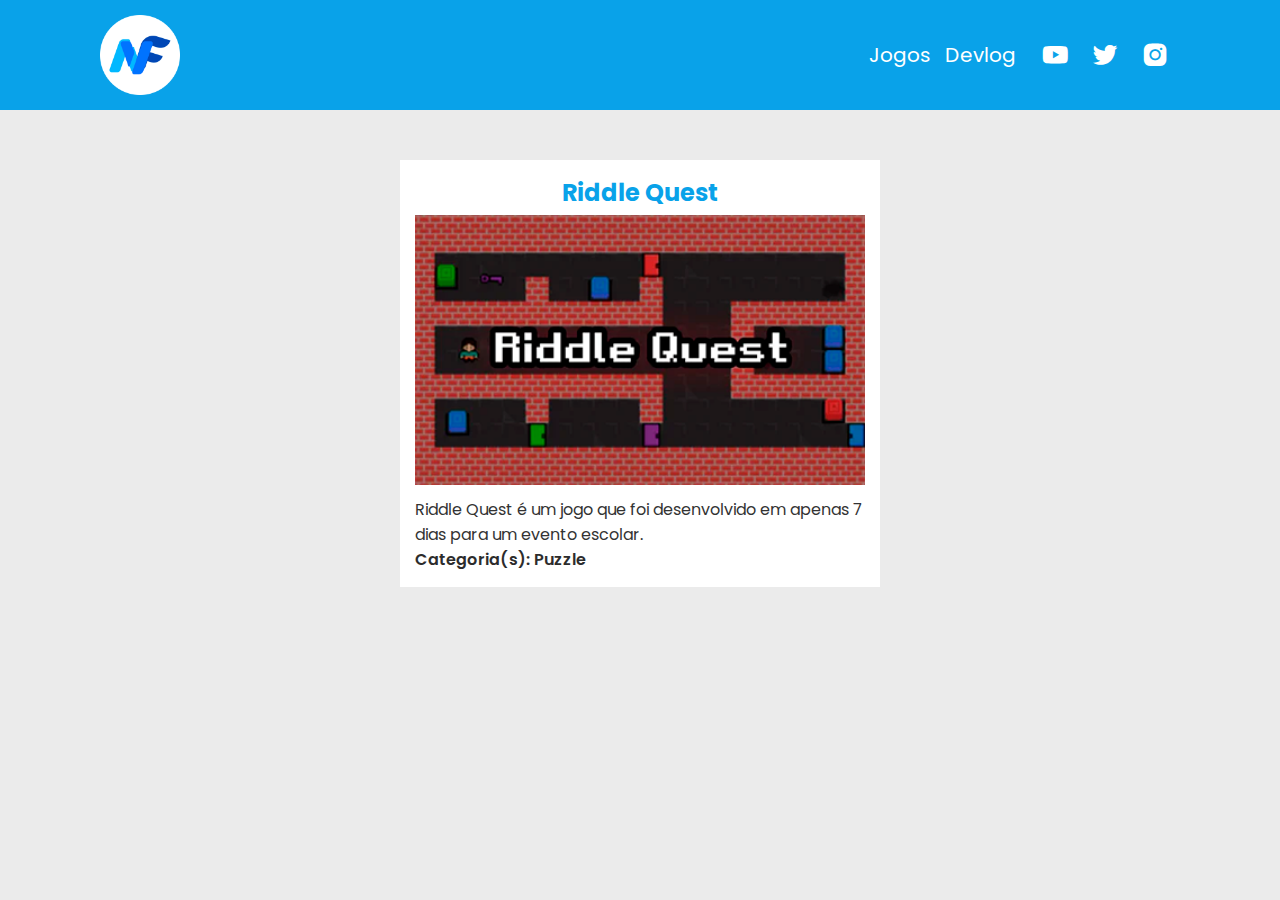
==== commit ad94afeb: "Pequena atualização de data" ====
--- a/index.html
+++ b/index.html
@@ -17,7 +17,7 @@
   </head>
   <body>
     <header>
-      <div class="header-content">
+      <div class="header-container">
         <div class="logo">
           <a href="index.html">
             <img src="src/img/Icons/nexusforge icon.png" />
@@ -83,7 +83,7 @@
             </div>
             <div class="game-info">
               <p>
-                Riddle Quest é um jogo que foi desenvolvido em apenas 4 dias
+                Riddle Quest é um jogo que foi desenvolvido em apenas 7 dias
                 para um evento escolar.
               </p>
               <h4>Categoria(s): Puzzle</h4>
--- a/src/css/style.css
+++ b/src/css/style.css
@@ -20,29 +20,30 @@
   left: 0;
   background-color: rgb(9, 162, 233);
 }
-body > header .header-content {
+body > header .header-container {
   display: flex;
   flex-direction: row;
   justify-content: space-between;
+  flex-wrap: wrap;
   align-items: center;
   padding: 15px 100px;
 }
-body > header .header-content > .logo a {
-  display: flex;
-  align-items: center;
-}
-body > header .header-content > .logo a img {
+body > header .header-container > .logo a {
+  display: flex;
+  align-items: center;
+}
+body > header .header-container > .logo a img {
   width: 80px;
   height: 80px;
 }
-body > header .header-content > .nav-link ul {
-  display: flex;
-  flex-direction: row;
-}
-body > header .header-content > .nav-link ul li {
+body > header .header-container > .nav-link ul {
+  display: flex;
+  flex-direction: row;
+}
+body > header .header-container > .nav-link ul li {
   list-style: none;
 }
-body > header .header-content > .nav-link ul li > a {
+body > header .header-container > .nav-link ul li > a {
   display: flex;
   justify-content: center;
   align-items: center;
@@ -50,20 +51,20 @@
   text-decoration: none;
   font-size: 20px;
 }
-body > header .header-content > .nav-link ul li > a:hover {
-  background-color: white;
-  color: rgb(9, 162, 233);
-}
-body > header .header-content > .nav-link ul .header-link {
+body > header .header-container > .nav-link ul li > a:hover {
+  background-color: white;
+  color: rgb(9, 162, 233);
+}
+body > header .header-container > .nav-link ul .header-link {
   width: 80px;
   height: 50px;
 }
-body > header .header-content > .nav-link ul .social {
+body > header .header-container > .nav-link ul .social {
   width: 50px;
   height: 50px;
   font-size: 30px;
 }
-body > header .header-content > .nav-link ul .h-separator {
+body > header .header-container > .nav-link ul .h-separator {
   width: 10px;
   border: none;
 }
@@ -222,4 +223,67 @@
   font-weight: 500;
   text-decoration: underline;
   text-underline-offset: 3px;
+}
+
+@media only screen and (max-width: 1024px) {
+  main {
+    margin-top: 150px;
+    height: calc(100vh - 150px);
+    overflow-y: auto;
+  }
+  main > .main-container > .posts > .post {
+    width: 500px;
+  }
+  main > .main-container > .tools-posts > .tools-post {
+    width: 500px;
+  }
+}
+@media only screen and (max-width: 750px) {
+  body > header {
+    height: auto;
+    padding: 0px;
+  }
+  body > header > .header-container {
+    display: flex;
+    flex-direction: column;
+    justify-content: center;
+    gap: 10px;
+    padding: 5px;
+  }
+  main {
+    margin-top: 150px;
+    height: calc(100vh - 150px);
+    overflow-y: auto;
+  }
+  main > .main-container > .posts > .post {
+    width: 450px;
+  }
+  main > .main-container > .tools-posts > .tools-post {
+    width: 450px;
+  }
+}
+@media only screen and (max-width: 600px) {
+  body > header {
+    height: auto;
+    padding: 0px;
+  }
+  body > header > .header-container {
+    display: flex;
+    flex-direction: column;
+    justify-content: center;
+    gap: 10px;
+    padding: 5px;
+  }
+  main {
+    margin-top: 150px;
+    height: calc(100vh - 150px);
+    overflow-y: auto;
+  }
+  main > .main-container > .posts > .post {
+    display: flex;
+    width: 350px;
+  }
+  main > .main-container > .tools-posts > .tools-post {
+    width: 350px;
+  }
 }/*# sourceMappingURL=style.css.map */